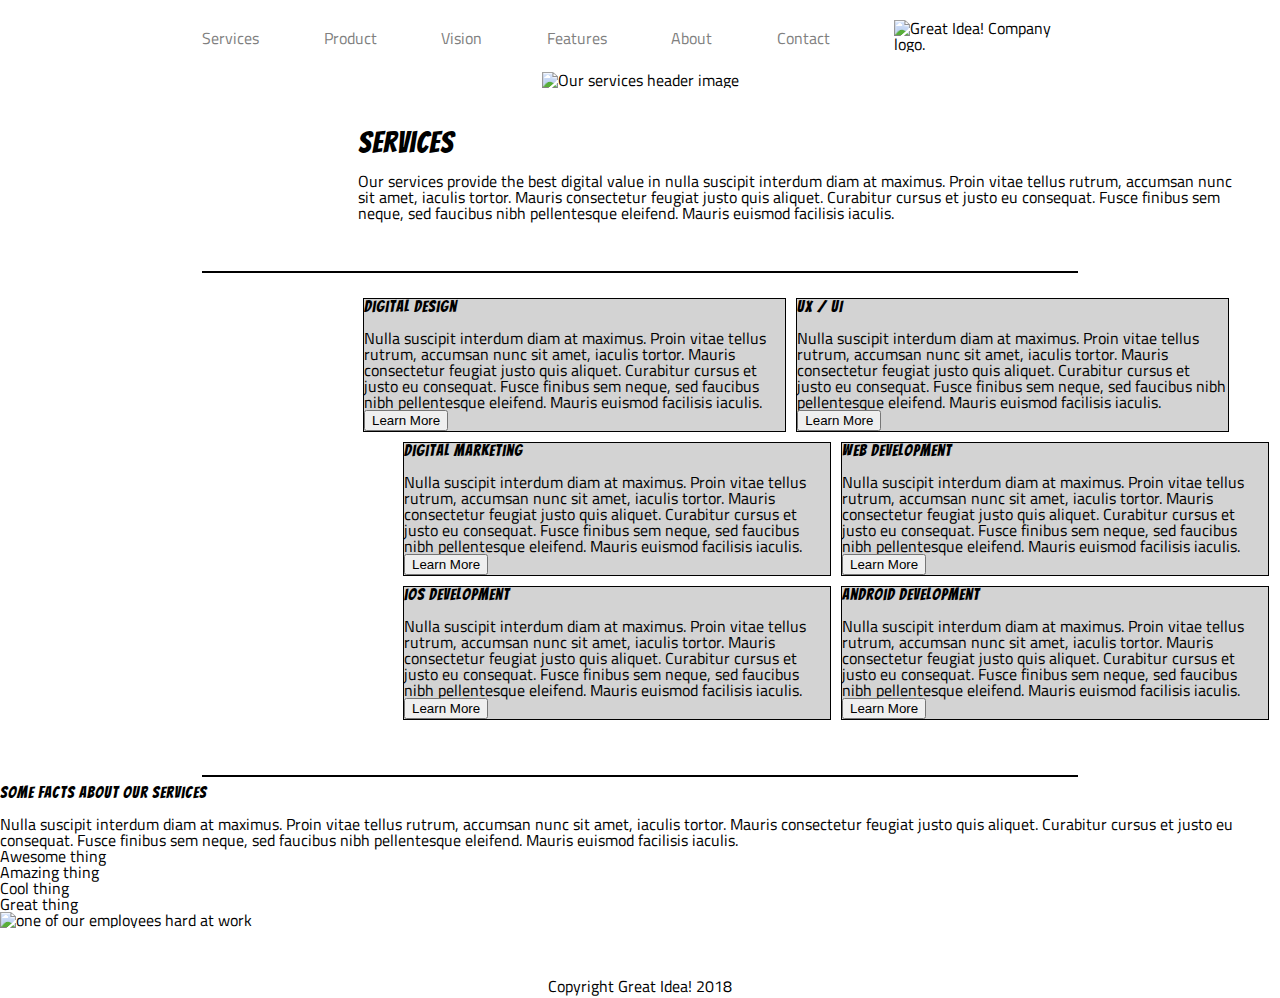
==== great-idea/services.html @ 20041bd2 "still working on it" ====
<!doctype html>

<html lang="en">
<head>
  <meta charset="utf-8">

  <title>Great Idea!</title>

  <link href="https://fonts.googleapis.com/css?family=Bangers|Titillium+Web" rel="stylesheet">
  <link rel="stylesheet" href="css/services.css">

  <!--[if lt IE 9]>
    <script src="https://cdnjs.cloudflare.com/ajax/libs/html5shiv/3.7.3/html5shiv.js"></script>
  <![endif]-->
</head>

<body>
  
  <header>
    <nav class="navbar">
      <a href="services.html">Services</a> 
      <a href="/html/">Product</a> 
      <a href="/html/">Vision</a>
      <a href="/html/">Features</a>
      <a href="/html/">About</a>
      <a href="/html/">Contact</a>
      <div class="logoimg"><img class="logo" src="img/logo.png" alt="Great Idea! Company logo."></div>
    </nav>
  </header>



<div class ="container">

<div class ="sev-img">
<img class="services-header-img" src="img/services-header.jpg" alt="Our services header image"></div>

<section class ="section1">
  <div class="services">
  <h1 class="h1-2">Services</h1>

  <p>Our services provide the best digital value in nulla suscipit interdum diam at maximus. Proin vitae tellus rutrum, accumsan nunc sit amet, iaculis tortor. Mauris consectetur feugiat justo quis aliquet. Curabitur cursus et justo eu consequat. Fusce finibus sem neque, sed faucibus nibh pellentesque eleifend. Mauris euismod facilisis iaculis.</p>
</div>
</section>
<hr>

<section class="section2">
  <div class="ddui"> <div class="digital-design">
<h2>Digital Design</h2>

<p>Nulla suscipit interdum diam at maximus. Proin vitae tellus rutrum, accumsan nunc sit amet, iaculis tortor. Mauris consectetur feugiat justo quis aliquet. Curabitur cursus et justo eu consequat. Fusce finibus sem neque, sed faucibus nibh pellentesque
  eleifend. Mauris euismod facilisis iaculis.</p>

<button>Learn More</button>

</div></div>

<div class="UX-UI">

<h2>UX / UI</h2>

<p>Nulla suscipit interdum diam at maximus. Proin vitae tellus rutrum, accumsan nunc sit amet, iaculis tortor. Mauris consectetur feugiat justo quis aliquet. Curabitur cursus et justo eu consequat. Fusce finibus sem neque, sed faucibus nibh pellentesque
  eleifend. Mauris euismod facilisis iaculis.</p>

<button>Learn More</button>

</div></div>
 </section>

 <section class ="sectionthree">
   <div class="dmwd">
   <div class ="digital-marketing">
  <h2>Digital Marketing</h2>
  
  <p>Nulla suscipit interdum diam at maximus. Proin vitae tellus rutrum, accumsan nunc sit amet, iaculis tortor. Mauris consectetur feugiat justo quis aliquet. Curabitur cursus et justo eu consequat. Fusce finibus sem neque, sed faucibus nibh pellentesque
    eleifend. Mauris euismod facilisis iaculis.
    </p>
  <button>Learn More</button>
  
  </div>
  
  <div class="web-dev">
  <h2>Web Development</h2>
  
  <p>Nulla suscipit interdum diam at maximus. Proin vitae tellus rutrum, accumsan nunc sit amet, iaculis tortor. Mauris consectetur feugiat justo quis aliquet. Curabitur cursus et justo eu consequat. Fusce finibus sem neque, sed faucibus nibh pellentesque
    eleifend. Mauris euismod facilisis iaculis.</p>
  
  <button>Learn More</button>
  
  </div>
</div>
</section>

<section class ="section4">
<div class="ios-dev">
<h2>iOS Development</h2>
<p>Nulla suscipit interdum diam at maximus. Proin vitae tellus rutrum, accumsan nunc sit amet, iaculis tortor. Mauris consectetur feugiat justo quis aliquet. Curabitur cursus et justo eu consequat. Fusce finibus sem neque, sed faucibus nibh pellentesque
  eleifend. Mauris euismod facilisis iaculis.</p>

<button>Learn More</button>
</div>

<div class="android-dev">
<h2>Android Development</h2>

<p>Nulla suscipit interdum diam at maximus. Proin vitae tellus rutrum, accumsan nunc sit amet, iaculis tortor. Mauris consectetur feugiat justo quis aliquet. Curabitur cursus et justo eu consequat. Fusce finibus sem neque, sed faucibus nibh pellentesque
  eleifend. Mauris euismod facilisis iaculis.</p>

<button>Learn More</button>
</div>


</section>
<hr>
<section class="section3">
<h2>Some Facts About Our Services</h2>

<p>Nulla suscipit interdum diam at maximus. Proin vitae tellus rutrum, accumsan nunc sit amet, iaculis tortor. Mauris consectetur feugiat justo quis aliquet. Curabitur cursus et justo eu consequat. Fusce finibus sem neque, sed faucibus nibh pellentesque
  eleifend. Mauris euismod facilisis iaculis.</p>

<ul>
  <li>Awesome thing</li>
  <li>Amazing thing</li>
  <li>Cool thing</li>
  <li>Great thing</li>
  </ul>


<div class="sect3img">

<img class="services-info-img" src="img/services-info.png" alt="one of our employees hard at work">
</div>

</section>
<span class="copyright">
Copyright Great Idea! 2018
</span> 
</div>

</body>

</html>
---- great-idea/css/services.css ----
/* http://meyerweb.com/eric/tools/css/reset/ 
   v2.0 | 20110126
   License: none (public domain)
*/

html, body, div, span, applet, object, iframe,
h1, h2, h3, h4, h5, h6, p, blockquote, pre,
a, abbr, acronym, address, big, cite, code,
del, dfn, em, img, ins, kbd, q, s, samp,
small, strike, strong, sub, sup, tt, var,
b, u, i, center,
dl, dt, dd, ol, ul, li,
fieldset, form, label, legend,
table, caption, tbody, tfoot, thead, tr, th, td,
article, aside, canvas, details, embed, 
figure, figcaption, footer, header, hgroup, 
menu, nav, output, ruby, section, summary,
time, mark, audio, video {
	margin: 0;
	padding: 0;
	border: 0;
	font-size: 100%;
	font: inherit;
	vertical-align: baseline;
}
/* HTML5 display-role reset for older browsers */
article, aside, details, figcaption, figure, 
footer, header, hgroup, menu, nav, section {
	display: block;
}
body {
	line-height: 1;
}
ol, ul {
	list-style: none;
}
blockquote, q {
	quotes: none;
}
blockquote:before, blockquote:after,
q:before, q:after {
	content: '';
	content: none;
}
table {
	border-collapse: collapse;
	border-spacing: 0;
}/* Set every element's box-sizing to border-box */
* {
    box-sizing: border-box;
}

html, body {
    height: 100%;
    font-family: 'Titillium Web', sans-serif;
}

h1, h2, h3, h4, h5 {
    font-family: 'Bangers', cursive;
    letter-spacing: 1px;
    margin-bottom: 15px;
}
    /* Copy and paste your work from yesterday here and start to refactor into flexbox */

.h1-2 {
    font-size: 30px;
}

 footer {
    border: 1px solid red;
}

.sev-img {
    display: flex;
    justify-content: center;
    margin-top: 20px;
}

span {
    display: flex;
    justify-content: center;
    margin-top: 50px;
}

nav {
    display: flex;
    justify-content: space-evenly;
    width: 876px;

}
.container {
	width: 80%;
	margin: 0 auto;
}
a {
    text-decoration: none;
    color: gray;
    padding-top: 10px;
    padding-right: 64.5px;
}

a:hover {
    color: limegreen;
}


.section1 {
    display: flex;
    width: 876px;
    margin-left: 230px;
    margin-top: 40px;
}

hr {
    margin-top: 50px;
	border: 1px solid black;
    width: 876px;
}

header {
    display: flex;
    margin-top: 20px;
    justify-content: center;
}

.section2 {
    display: flex;
    width: 876px;
    margin-left: 230px;
    margin-top: 20px;
}

.sectionthree {
    width: 876px;
    margin-left: 398px;
    
}
.dmwd {
    display: flex;
    
}
.section4 {
    display: flex;
    width: 876px;
    margin-left: 398px;
}

section .android-dev,
.ios-dev, .web-dev, 
.digital-marketing, 
.UX-UI, .digital-design
 {
    background-color: lightgray;
    border: 1px solid black;
    margin: 5px;
}
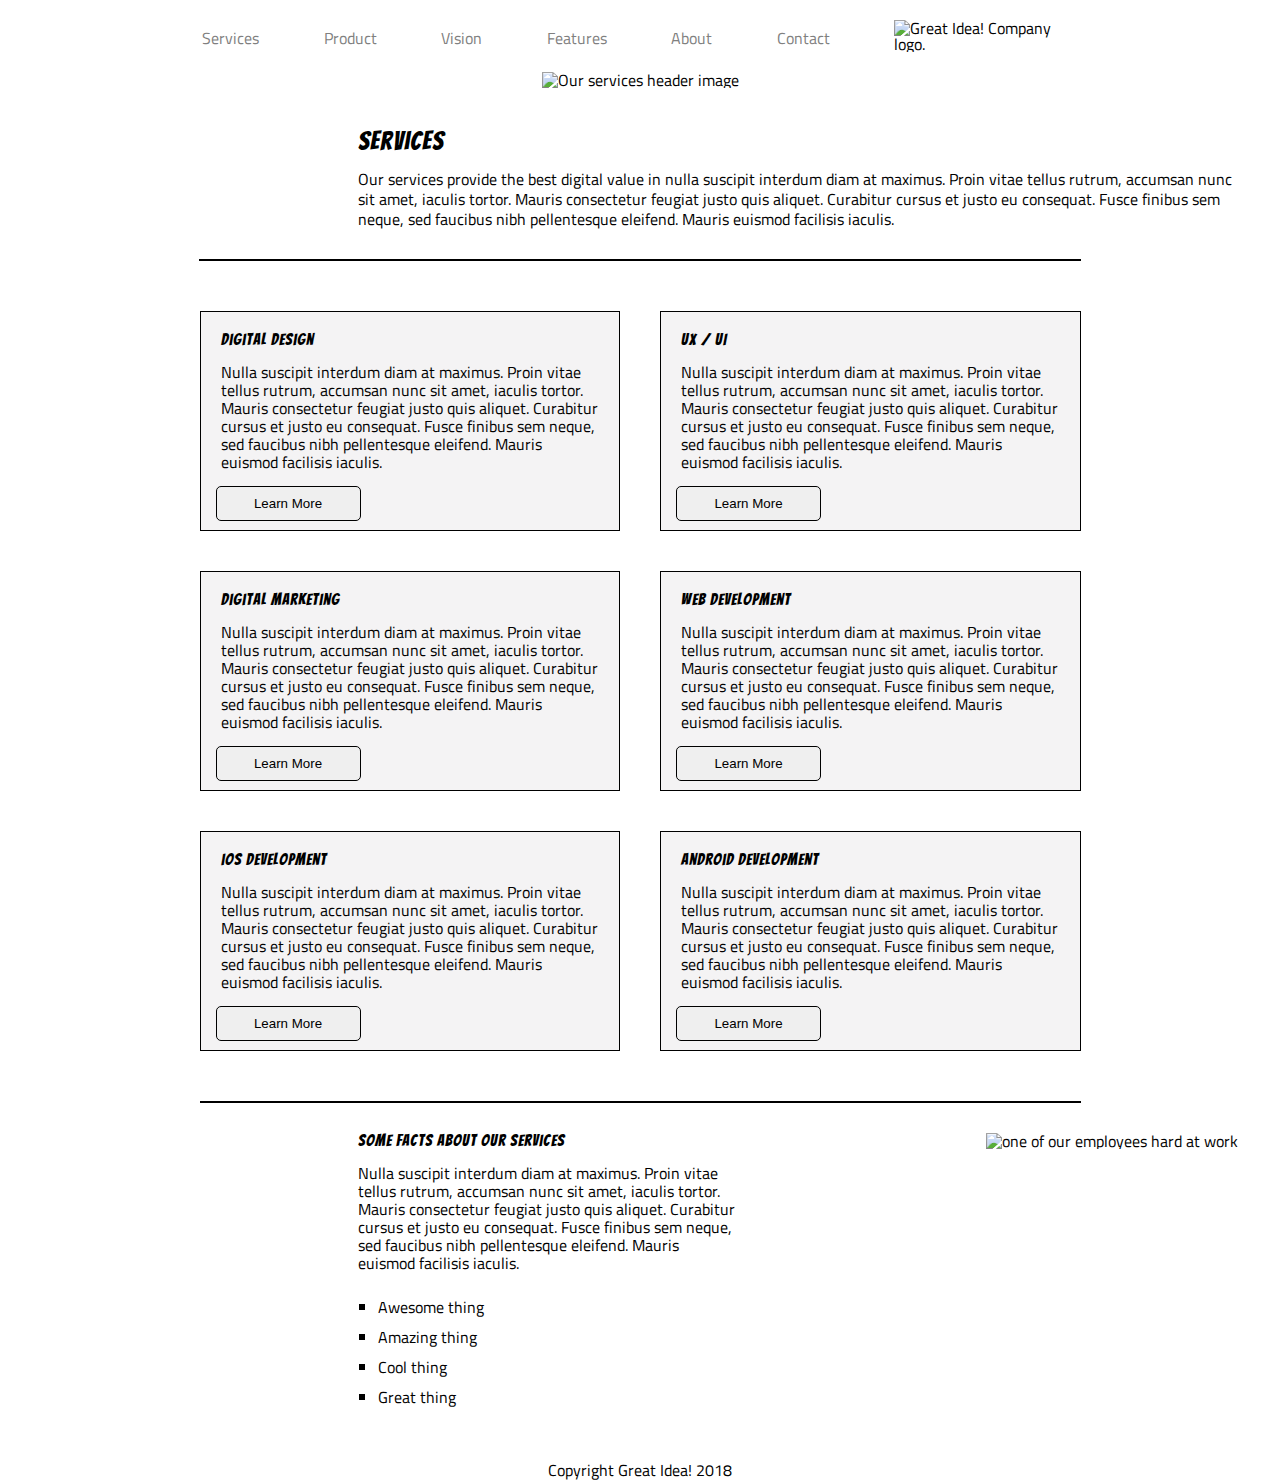
==== commit 3848e696: "aerial-liebert" ====
--- a/great-idea/services.html
+++ b/great-idea/services.html
@@ -45,26 +45,26 @@
 <hr>
 
 <section class="section2">
-  <div class="ddui"> <div class="digital-design">
+  <div class="digital-design">
 <h2>Digital Design</h2>
 
-<p>Nulla suscipit interdum diam at maximus. Proin vitae tellus rutrum, accumsan nunc sit amet, iaculis tortor. Mauris consectetur feugiat justo quis aliquet. Curabitur cursus et justo eu consequat. Fusce finibus sem neque, sed faucibus nibh pellentesque
-  eleifend. Mauris euismod facilisis iaculis.</p>
+<p>Nulla suscipit interdum diam at maximus. Proin vitae <br>tellus rutrum, accumsan nunc sit amet, iaculis tortor. <br>Mauris consectetur feugiat justo quis aliquet. Curabitur <br>cursus et justo eu consequat. Fusce finibus sem neque, <br>sed faucibus nibh pellentesque
+  eleifend. Mauris <br>euismod facilisis iaculis.</p>
 
 <button>Learn More</button>
 
-</div></div>
+</div>
 
 <div class="UX-UI">
 
 <h2>UX / UI</h2>
 
-<p>Nulla suscipit interdum diam at maximus. Proin vitae tellus rutrum, accumsan nunc sit amet, iaculis tortor. Mauris consectetur feugiat justo quis aliquet. Curabitur cursus et justo eu consequat. Fusce finibus sem neque, sed faucibus nibh pellentesque
-  eleifend. Mauris euismod facilisis iaculis.</p>
+<p>Nulla suscipit interdum diam at maximus. Proin vitae <br>tellus rutrum, accumsan nunc sit amet, iaculis tortor. <br>Mauris consectetur feugiat justo quis aliquet. Curabitur <br>cursus et justo eu consequat. Fusce finibus sem neque, <br>sed faucibus nibh pellentesque
+  eleifend. Mauris <br>euismod facilisis iaculis.</p>
 
 <button>Learn More</button>
 
-</div></div>
+</div>
  </section>
 
  <section class ="sectionthree">
@@ -72,9 +72,8 @@
    <div class ="digital-marketing">
   <h2>Digital Marketing</h2>
   
-  <p>Nulla suscipit interdum diam at maximus. Proin vitae tellus rutrum, accumsan nunc sit amet, iaculis tortor. Mauris consectetur feugiat justo quis aliquet. Curabitur cursus et justo eu consequat. Fusce finibus sem neque, sed faucibus nibh pellentesque
-    eleifend. Mauris euismod facilisis iaculis.
-    </p>
+  <p>Nulla suscipit interdum diam at maximus. Proin vitae <br>tellus rutrum, accumsan nunc sit amet, iaculis tortor. <br>Mauris consectetur feugiat justo quis aliquet. Curabitur <br>cursus et justo eu consequat. Fusce finibus sem neque, <br>sed faucibus nibh pellentesque
+    eleifend. Mauris <br>euismod facilisis iaculis.</p>
   <button>Learn More</button>
   
   </div>
@@ -82,9 +81,8 @@
   <div class="web-dev">
   <h2>Web Development</h2>
   
-  <p>Nulla suscipit interdum diam at maximus. Proin vitae tellus rutrum, accumsan nunc sit amet, iaculis tortor. Mauris consectetur feugiat justo quis aliquet. Curabitur cursus et justo eu consequat. Fusce finibus sem neque, sed faucibus nibh pellentesque
-    eleifend. Mauris euismod facilisis iaculis.</p>
-  
+  <p>Nulla suscipit interdum diam at maximus. Proin vitae <br>tellus rutrum, accumsan nunc sit amet, iaculis tortor. <br>Mauris consectetur feugiat justo quis aliquet. Curabitur <br>cursus et justo eu consequat. Fusce finibus sem neque, <br>sed faucibus nibh pellentesque
+    eleifend. Mauris <br>euismod facilisis iaculis.</p>
   <button>Learn More</button>
   
   </div>
@@ -94,8 +92,8 @@
 <section class ="section4">
 <div class="ios-dev">
 <h2>iOS Development</h2>
-<p>Nulla suscipit interdum diam at maximus. Proin vitae tellus rutrum, accumsan nunc sit amet, iaculis tortor. Mauris consectetur feugiat justo quis aliquet. Curabitur cursus et justo eu consequat. Fusce finibus sem neque, sed faucibus nibh pellentesque
-  eleifend. Mauris euismod facilisis iaculis.</p>
+<p>Nulla suscipit interdum diam at maximus. Proin vitae <br>tellus rutrum, accumsan nunc sit amet, iaculis tortor. <br>Mauris consectetur feugiat justo quis aliquet. Curabitur <br>cursus et justo eu consequat. Fusce finibus sem neque, <br>sed faucibus nibh pellentesque
+  eleifend. Mauris <br>euismod facilisis iaculis.</p>
 
 <button>Learn More</button>
 </div>
@@ -103,34 +101,32 @@
 <div class="android-dev">
 <h2>Android Development</h2>
 
-<p>Nulla suscipit interdum diam at maximus. Proin vitae tellus rutrum, accumsan nunc sit amet, iaculis tortor. Mauris consectetur feugiat justo quis aliquet. Curabitur cursus et justo eu consequat. Fusce finibus sem neque, sed faucibus nibh pellentesque
-  eleifend. Mauris euismod facilisis iaculis.</p>
+<p>Nulla suscipit interdum diam at maximus. Proin vitae <br>tellus rutrum, accumsan nunc sit amet, iaculis tortor. <br>Mauris consectetur feugiat justo quis aliquet. Curabitur <br>cursus et justo eu consequat. Fusce finibus sem neque, <br>sed faucibus nibh pellentesque
+  eleifend. Mauris <br>euismod facilisis iaculis.</p>
 
 <button>Learn More</button>
 </div>
 
 
 </section>
-<hr>
-<section class="section3">
-<h2>Some Facts About Our Services</h2>
+<hr class="hr-2">
 
-<p>Nulla suscipit interdum diam at maximus. Proin vitae tellus rutrum, accumsan nunc sit amet, iaculis tortor. Mauris consectetur feugiat justo quis aliquet. Curabitur cursus et justo eu consequat. Fusce finibus sem neque, sed faucibus nibh pellentesque
-  eleifend. Mauris euismod facilisis iaculis.</p>
-
-<ul>
-  <li>Awesome thing</li>
-  <li>Amazing thing</li>
-  <li>Cool thing</li>
-  <li>Great thing</li>
-  </ul>
-
-
-<div class="sect3img">
-
-<img class="services-info-img" src="img/services-info.png" alt="one of our employees hard at work">
+<section class="section3"> 
+  <div class="sect3text">
+  <h2>Some Facts About Our Services</h2>
+  <p>Nulla suscipit interdum diam at maximus. Proin vitae <br>tellus rutrum, accumsan nunc sit amet, iaculis tortor. <br>Mauris consectetur feugiat justo quis aliquet. Curabitur <br>cursus et justo eu consequat. Fusce finibus sem neque, <br>sed faucibus nibh pellentesque
+  eleifend. Mauris <br>euismod facilisis iaculis.</p>
+  <div class="list">
+    <ul>
+      <li>Awesome thing</li>
+      <li>Amazing thing</li>
+      <li>Cool thing</li>
+      <li>Great thing</li>
+    </ul>
+    </div>
+  </div>
+ <div class="pic"><img class="services-info-img" src="img/services-info.png" alt="one of our employees hard at work"></div>
 </div>
-
 </section>
 <span class="copyright">
 Copyright Great Idea! 2018
--- a/great-idea/css/services.css
+++ b/great-idea/css/services.css
@@ -112,9 +112,10 @@
 }
 
 hr {
-    margin-top: 50px;
-	border: 1px solid black;
-    width: 876px;
+    margin-top: 30px;
+    margin-bottom: 30px;
+	border: 0.5px solid black;
+    width: 882px;
 }
 
 header {
@@ -125,14 +126,14 @@
 
 .section2 {
     display: flex;
-    width: 876px;
-    margin-left: 230px;
-    margin-top: 20px;
+    margin-top: 20px;
+    justify-content: center;
 }
 
 .sectionthree {
-    width: 876px;
-    margin-left: 398px;
+    display: flex;
+    justify-content: center;
+    
     
 }
 .dmwd {
@@ -141,8 +142,7 @@
 }
 .section4 {
     display: flex;
-    width: 876px;
-    margin-left: 398px;
+    justify-content: center;
 }
 
 section .android-dev,
@@ -150,7 +150,82 @@
 .digital-marketing, 
 .UX-UI, .digital-design
  {
-    background-color: lightgray;
+    background-color: #F4F3F4;
     border: 1px solid black;
-    margin: 5px;
-}
+    margin: 20px;
+    width: 420.5px;
+    height: 220px;
+}
+.section2 h2 {
+    padding-left: 20px;
+    padding-top: 20px;
+}
+
+.sectionthree h2 {
+    padding-left: 20px;
+    padding-top: 20px;
+}
+
+.section4 h2 {
+    padding-left: 20px;
+    padding-top: 20px;
+}
+
+p {
+    padding-left: 20px;
+    line-height: 18px;
+    
+}
+button {
+    margin-left: 15px;
+    margin-top: 15px;
+    width: 145px;
+    height: 35px;
+    border-radius: 5px;
+    border: 1px solid black;
+    color: black;
+}
+
+button:hover {
+    color: limegreen;
+}
+
+.hr-2 {
+    border: 1px solid black;
+    width: 881px;
+    
+}ul {
+    list-style-type: square;
+
+}
+
+.section3 {
+    display: flex;
+    justify-content: space-between;
+    width: 880px;
+    margin-left: 230px;
+
+}
+
+
+.section3 h2 {
+margin-left: 0px;
+}
+ul {
+    margin-left: 20px;
+    margin-top: 20px;
+    line-height: 30px;
+}
+
+.section3 p {
+    margin-left: -20px;
+}
+
+.section1 h1 {
+    font-size: 26px;
+}
+
+.section1 p {
+    margin-left: -20px;
+    line-height: 20px;
+}